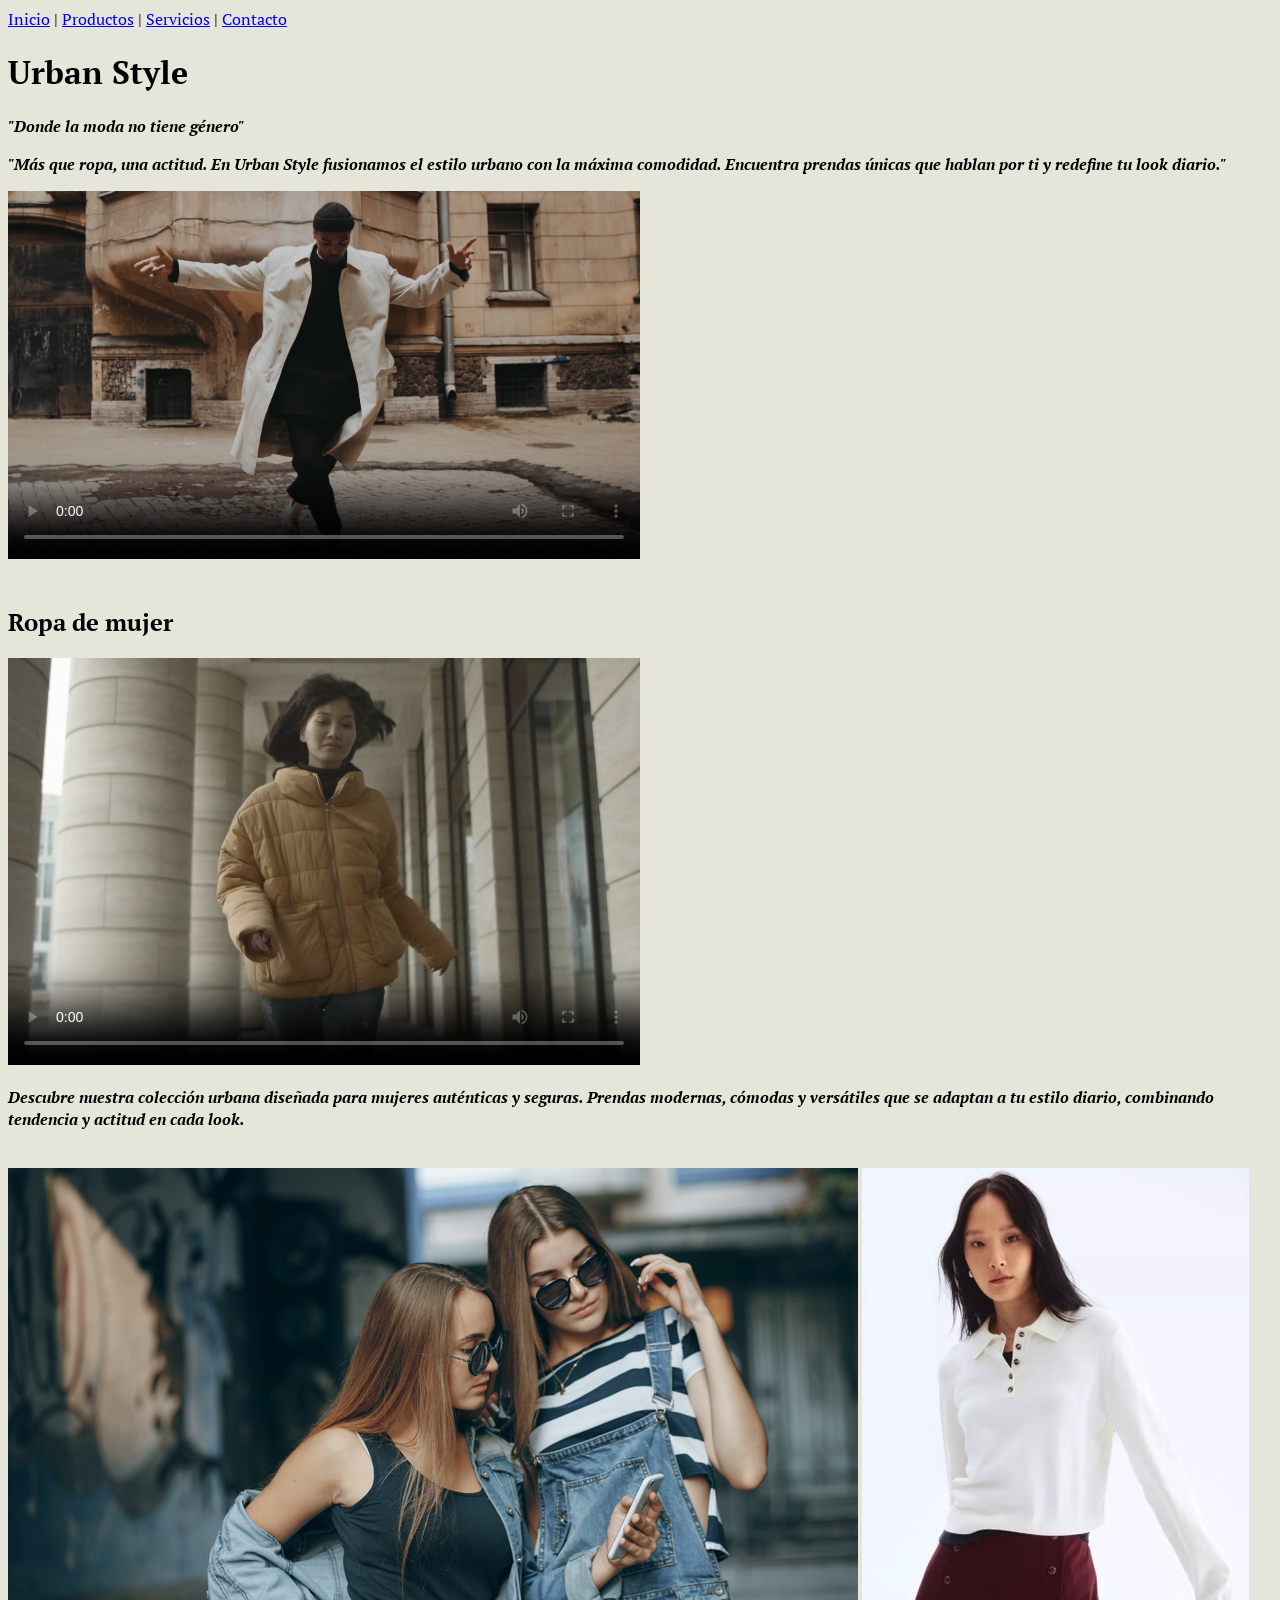
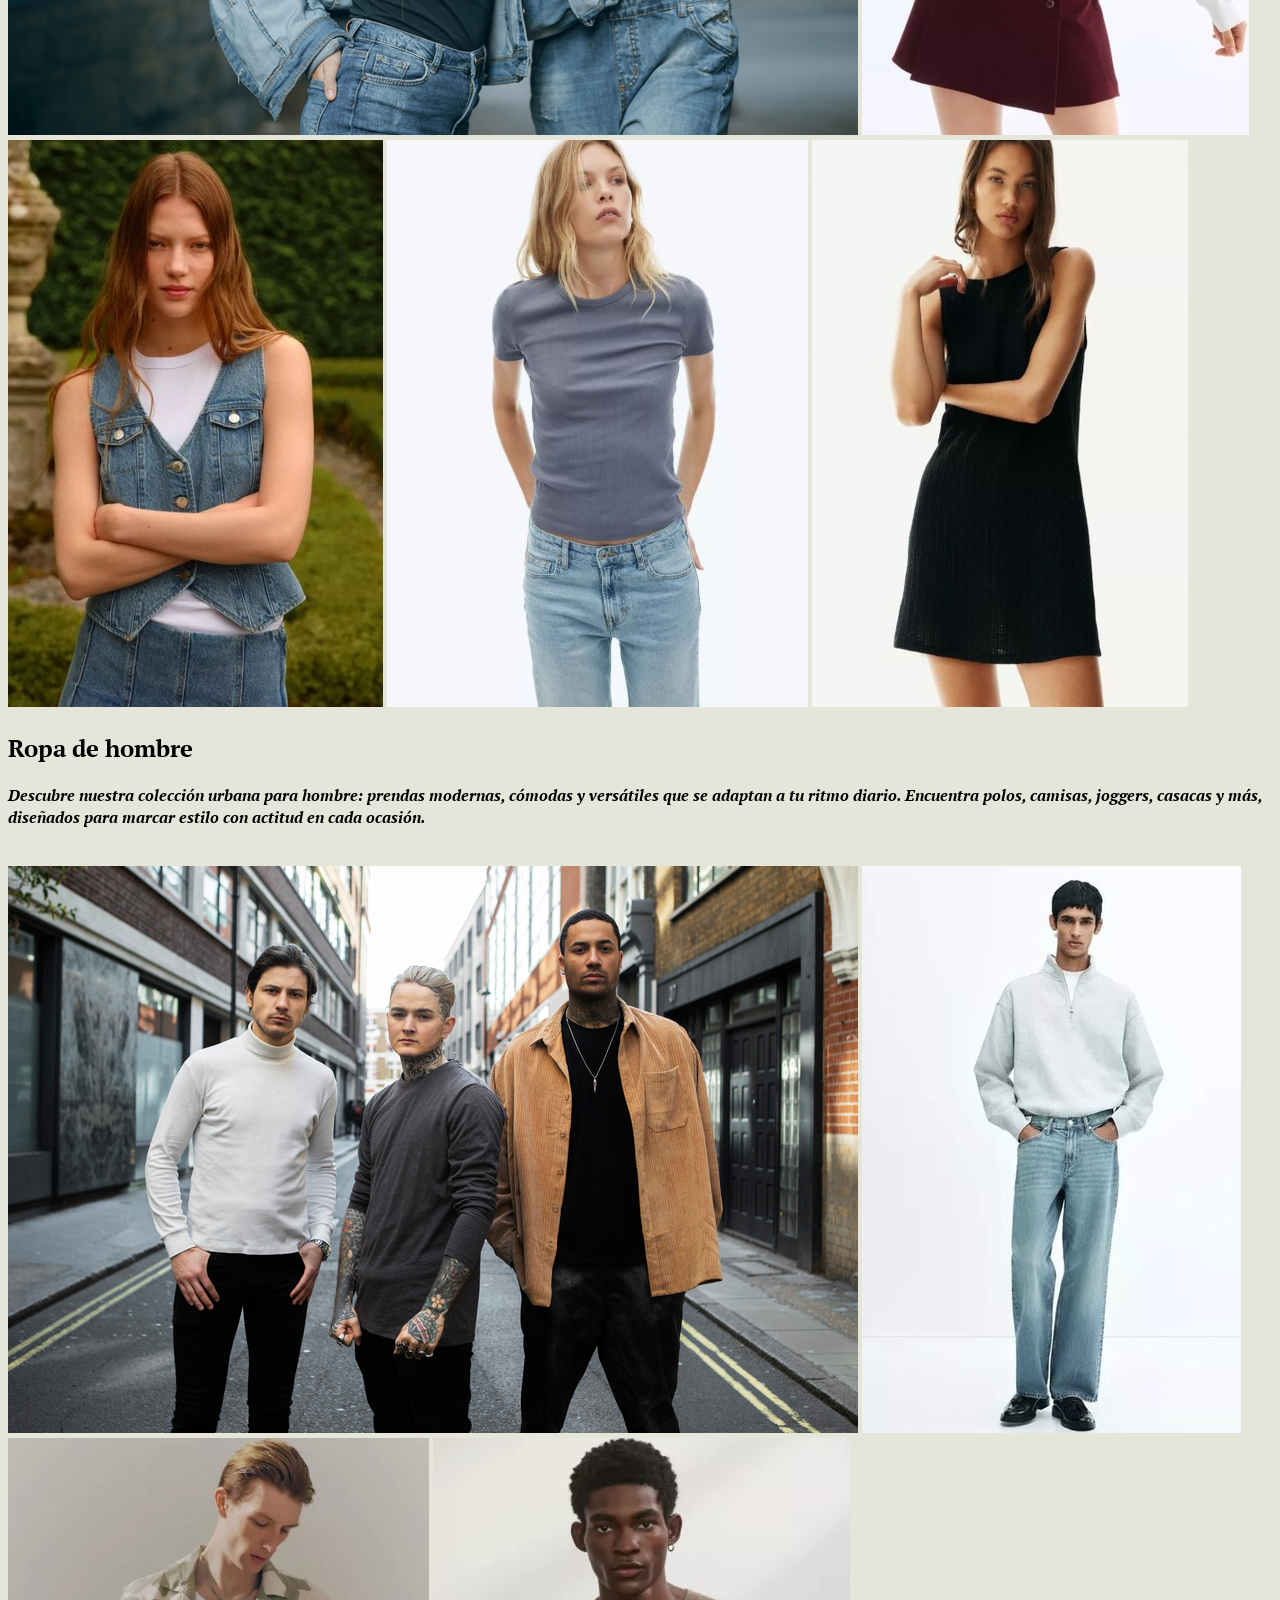
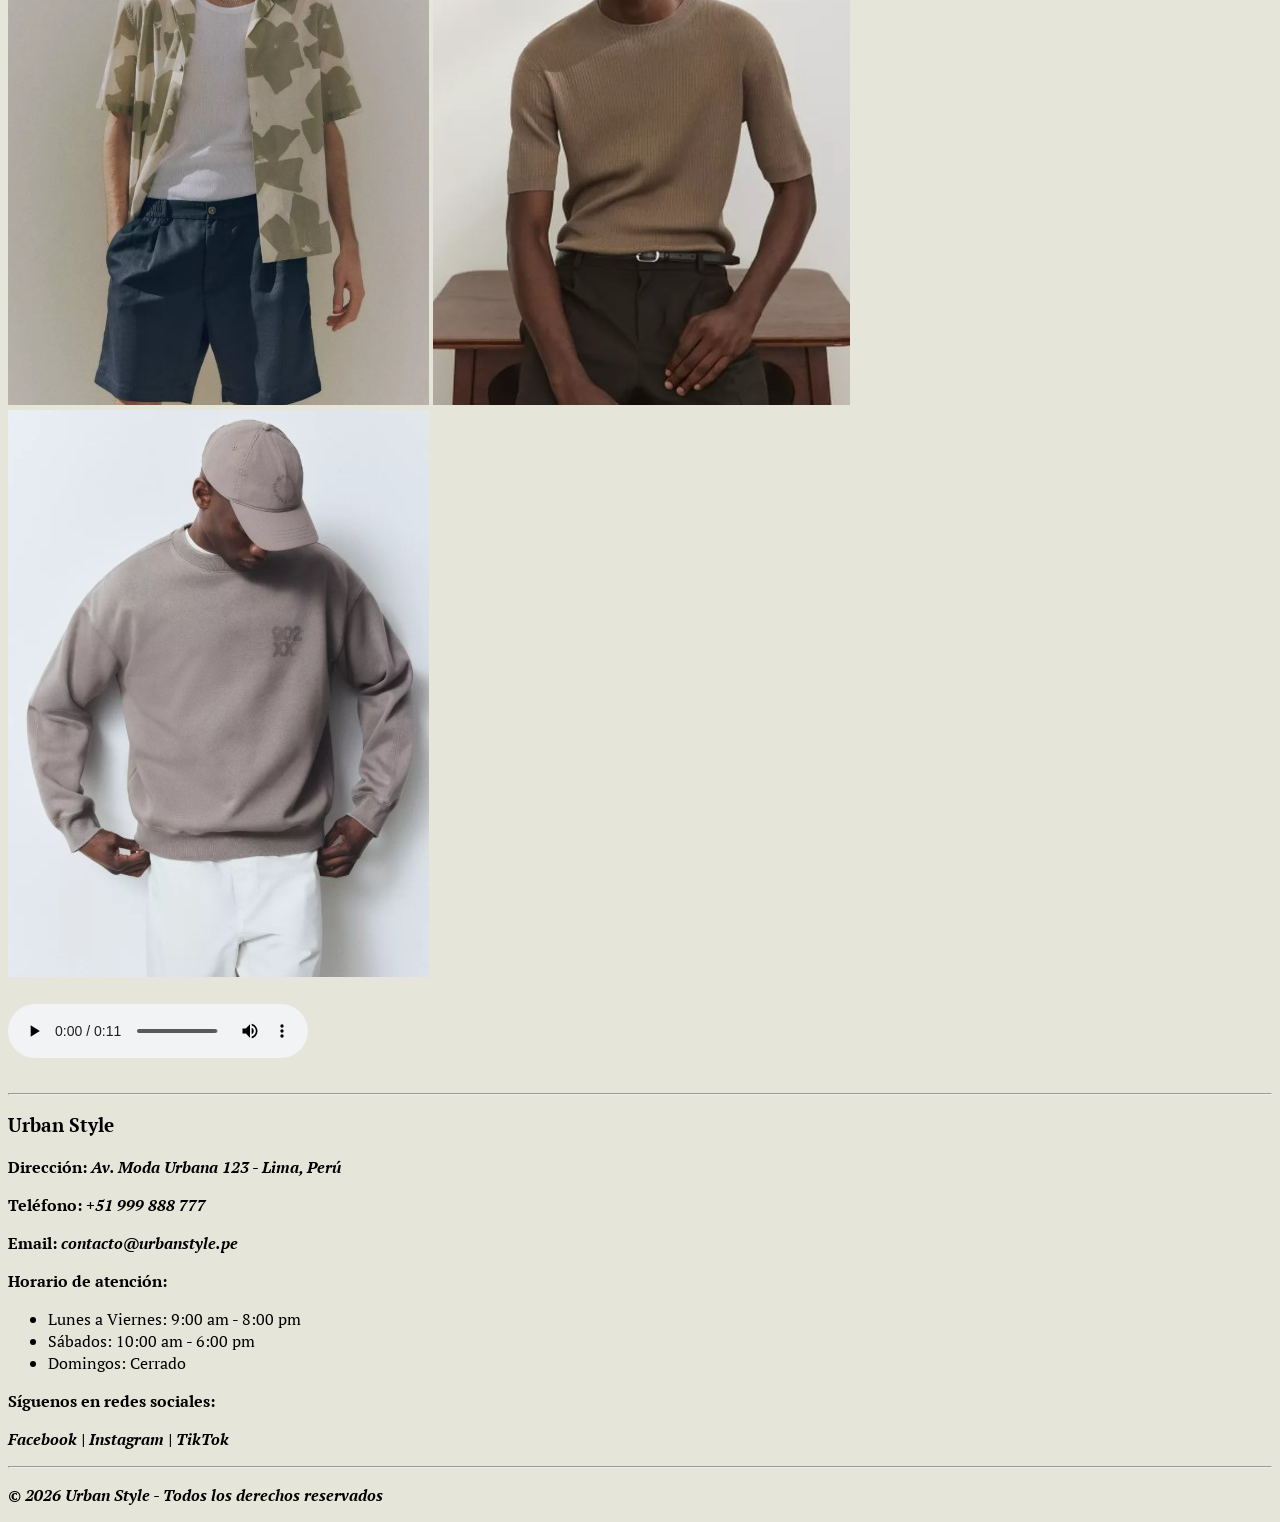
==== index.html @ 7aeea850 "primera vez que se sube todo el archivo" ====
<!doctype html>
<html lang="es">
  <head>
    <meta charset="UTF-8" />
    <meta name="viewport" content="width=device-width, initial-scale=1.0" />
    <title>Inicio</title>

    <link rel="stylesheet" href="css/styles.css" />
  </head>
  <body>
    <header>
      <a href="index.html">Inicio</a> | <a href="productos.html">Productos</a> |
      <a href="servicios.html">Servicios</a> |
      <a href="contacto.html">Contacto</a>
    </header>
    <h1>Urban Style</h1>
    <p>"Donde la moda no tiene género"</p>
    <p>
      "Más que ropa, una actitud. En Urban Style fusionamos el estilo urbano con
      la máxima comodidad. Encuentra prendas únicas que hablan por ti y redefine
      tu look diario."
    </p>
    <video
      src="video/hombre_bailando.mp4"
      controls
      autoplay
      poster="imagenes/portada.png"
      width="50%"
    ></video>
    <br />
    <br />
    <h2>Ropa de mujer</h2>
    <video
      src="video/mujer_corriendo.mp4"
      controls
      autoplay
      poster="imagenes/portadamujer.png"
      width="50%"
    ></video>
    <p>
      Descubre nuestra colección urbana diseñada para mujeres auténticas y
      seguras. Prendas modernas, cómodas y versátiles que se adaptan a tu estilo
      diario, combinando tendencia y actitud en cada look.
    </p>
    <br />
    <img src="imagenes/ropa_mujer.jpg" alt="ropa mujer" />
    <img
      src="imagenes/falda_chompa.jpeg"
      alt="mujer usando falda color guinda y chompa crema"
    />
    <img
      src="imagenes/mujer_chaleco_jeans.jpeg"
      alt="mujer usando un chaleco jeans"
    />
    <img
      src="imagenes/mujer_polo_jeans.jpeg"
      alt="mujer usando un pantalon jean y un polo basico de color acero"
    />
    <img
      src="imagenes/vestido_negro.jpeg"
      alt="mujer usando un vestido negro"
    />
    <br />
    <h2>Ropa de hombre</h2>
    <p>
      Descubre nuestra colección urbana para hombre: prendas modernas, cómodas y
      versátiles que se adaptan a tu ritmo diario. Encuentra polos, camisas,
      joggers, casacas y más, diseñados para marcar estilo con actitud en cada
      ocasión.
    </p>
    <br />
    <img src="imagenes/ropa_hombre.jpg" alt="ropa de hombre" />
    <img
      src="imagenes/hombre_ropa_azul.jpeg"
      alt="hombre visitiendo ropa jeans"
    />
    <img
      src="imagenes/hombre_short_camisa.jpeg"
      alt="hombre vistiendo short y camisa urbana"
    />
    <img
      src="imagenes/vestimenta_color_marron.jpeg"
      alt="hombre con ropa de color marron"
    />
    <img src="imagenes/hombre_gorra.jpeg" alt="hombre usando gorra" />

    <br /><br />
    <audio src="audio/audio_urbano.mpeg" controls></audio>
    <br /><br />
    <footer>
      <hr />
      <h3>Urban Style</h3>

      <p><strong>Dirección:</strong> Av. Moda Urbana 123 - Lima, Perú</p>
      <p><strong>Teléfono:</strong> +51 999 888 777</p>
      <p><strong>Email:</strong> contacto@urbanstyle.pe</p>

      <p><strong>Horario de atención:</strong></p>
      <ul>
        <li>Lunes a Viernes: 9:00 am - 8:00 pm</li>
        <li>Sábados: 10:00 am - 6:00 pm</li>
        <li>Domingos: Cerrado</li>
      </ul>

      <p><strong>Síguenos en redes sociales:</strong></p>
      <p>Facebook | Instagram | TikTok</p>

      <hr />

      <p>&copy; 2026 Urban Style - Todos los derechos reservados</p>
    </footer>
  </body>
</html>
---- css/styles.css ----
@font-face {
  font-family: "PTSerif";
  src: url("../fuentes/PTSerif-Regular.ttf") format("truetype");
  font-weight: 400;
}
@font-face {
  font-family: "PTSerif";
  src: url("../fuentes/PTSerif-Bold.ttf") format("truetype");
  font-weight: 700;
}

@font-face {
  font-family: "PTSerif";
  src: url("../fuentes/PTSerif-BoldItalic.ttf") format("truetype");
  font-weight: 300;
}
body {
  background-color: rgb(229, 230, 217);
  font-family: "PTSerif";
  font-weight: 400;
}

h1,
h2,
h3 {
  font-family: "PTSerif";
  font-weight: 700;
}
p {
  font-family: "PTSerif";
  font-weight: 300;
}
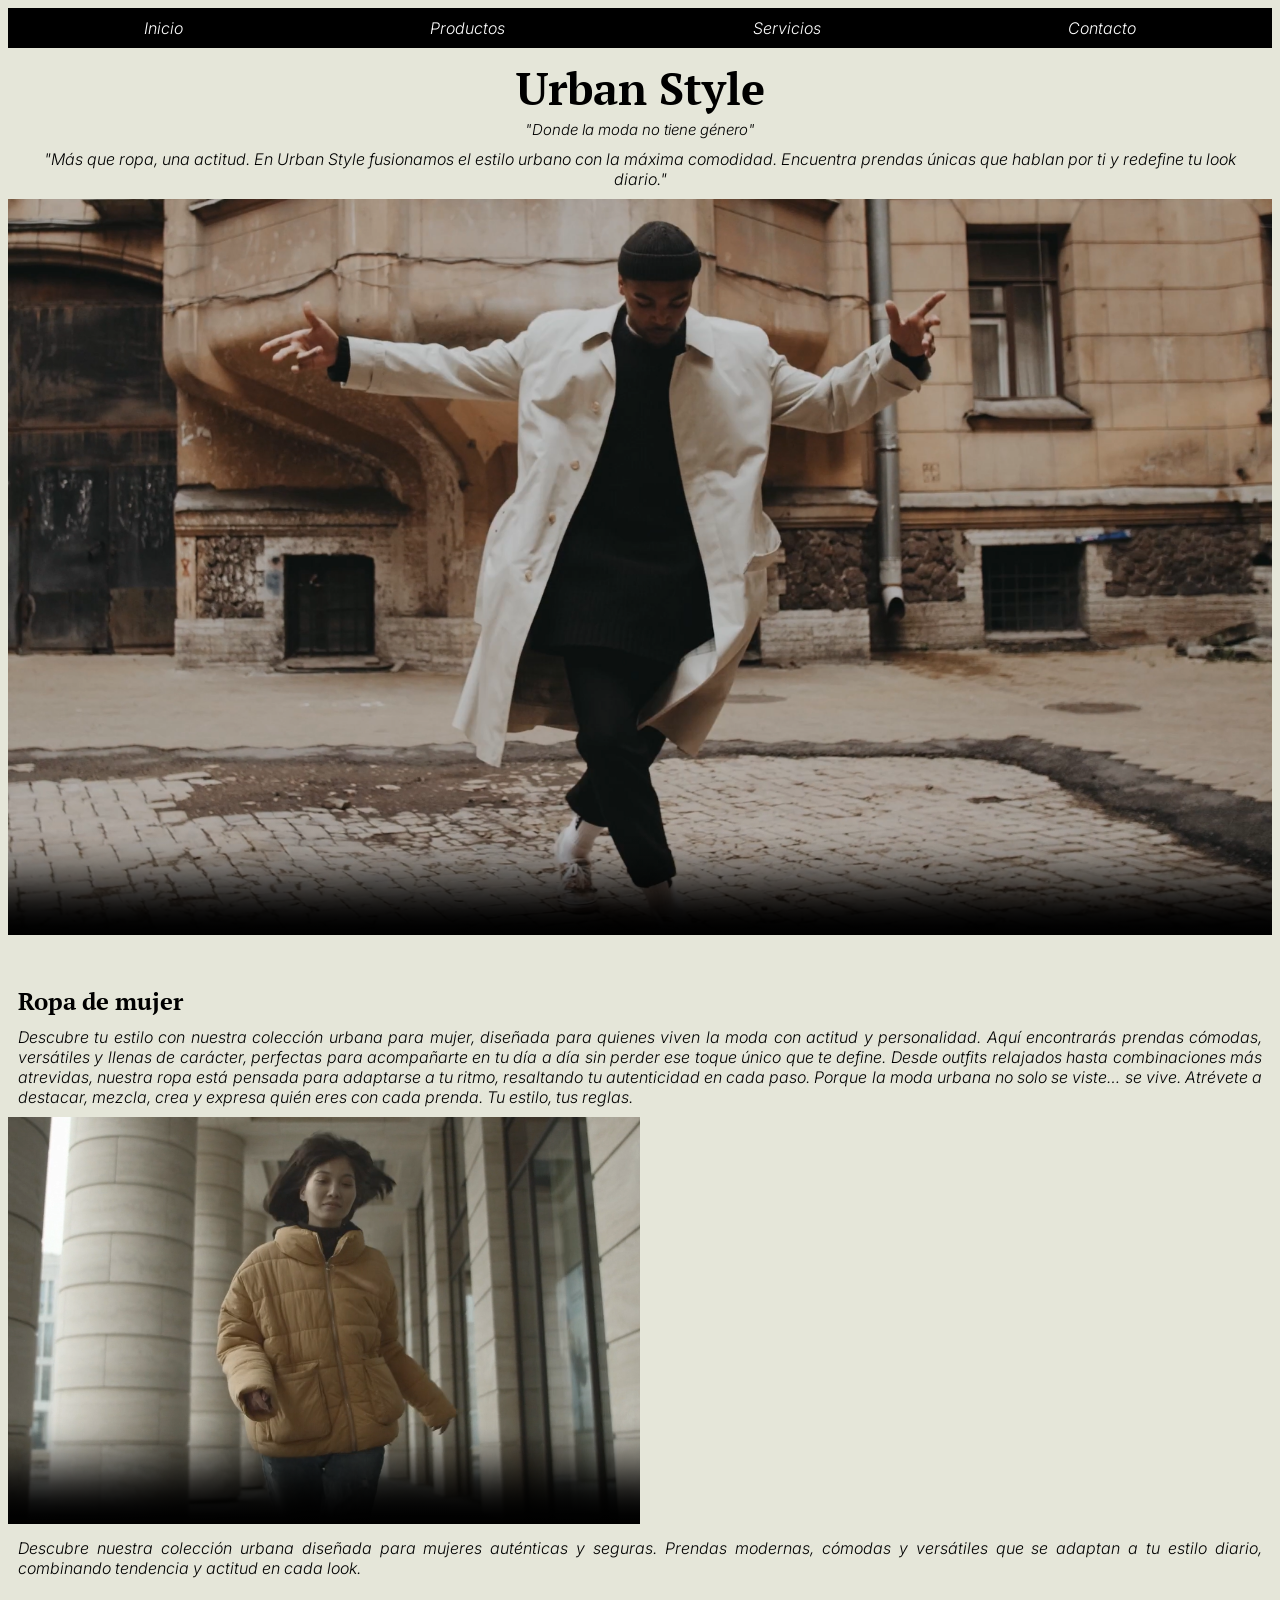
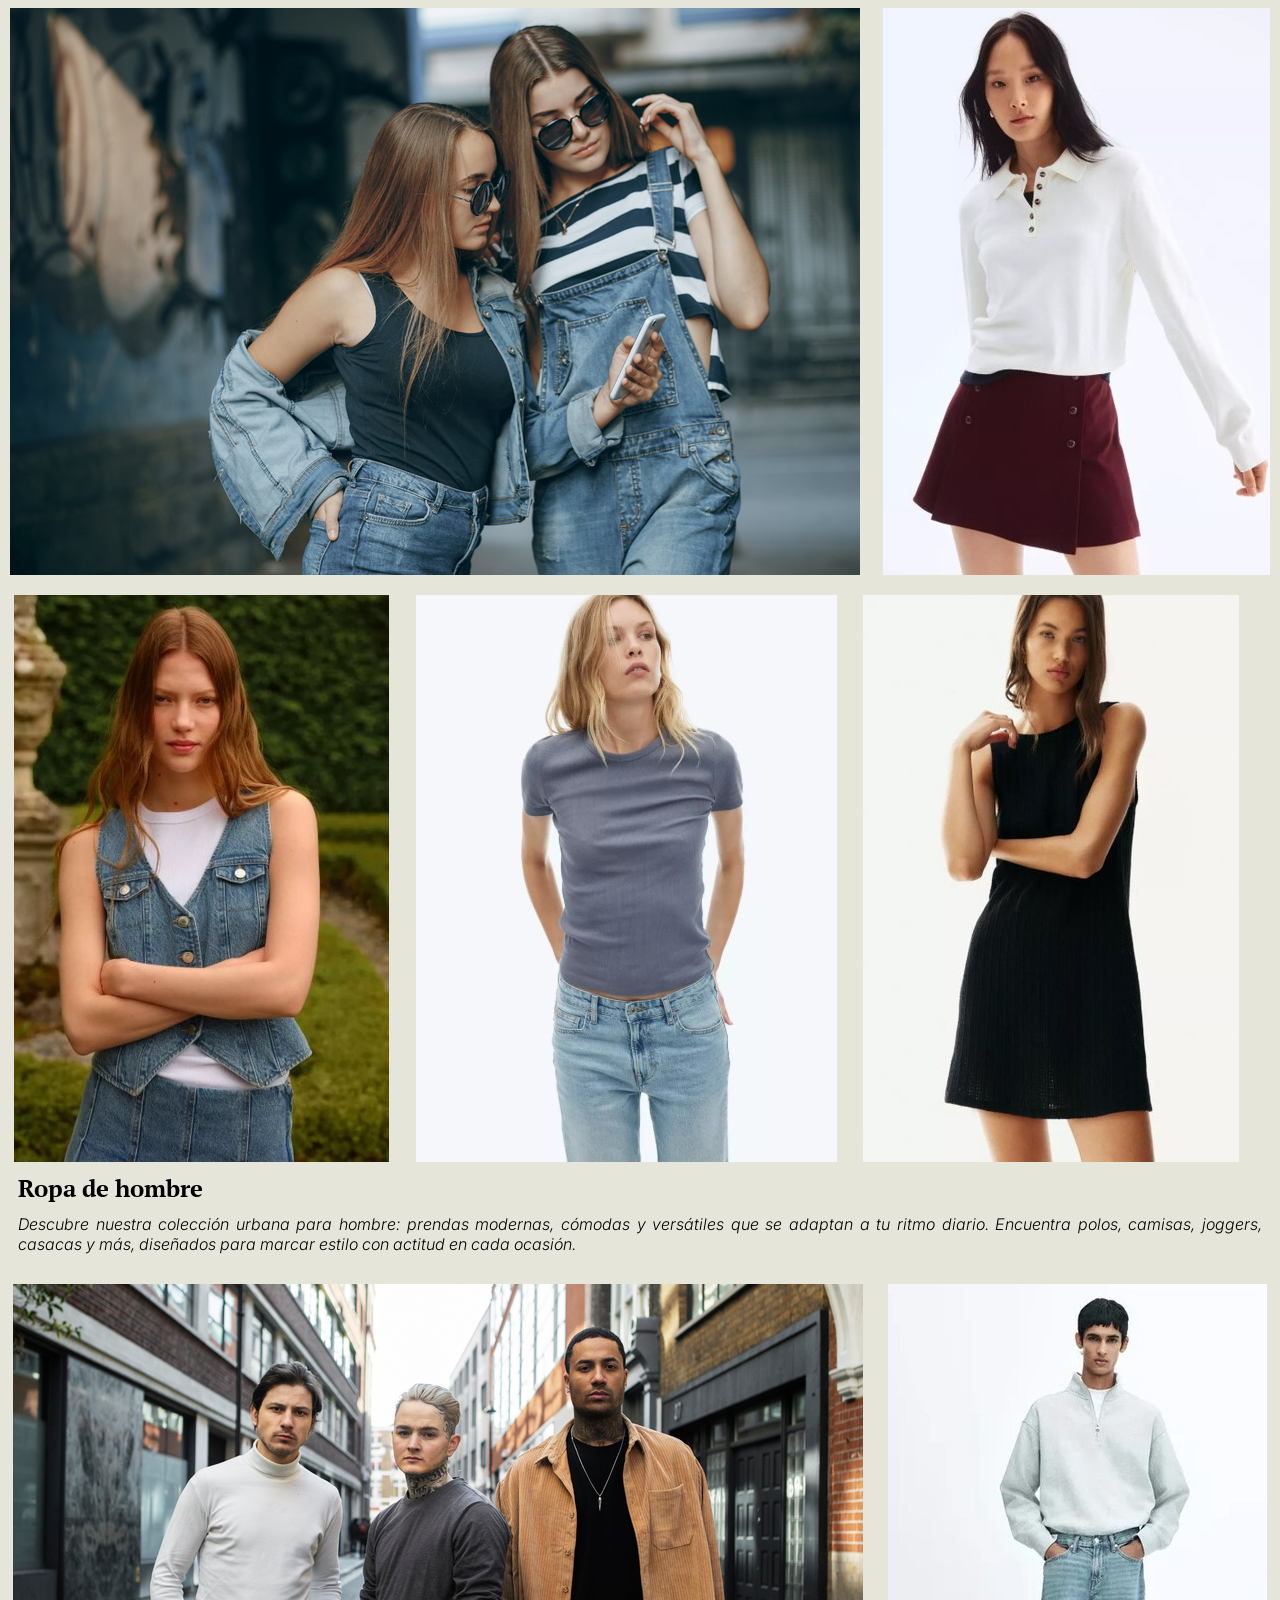
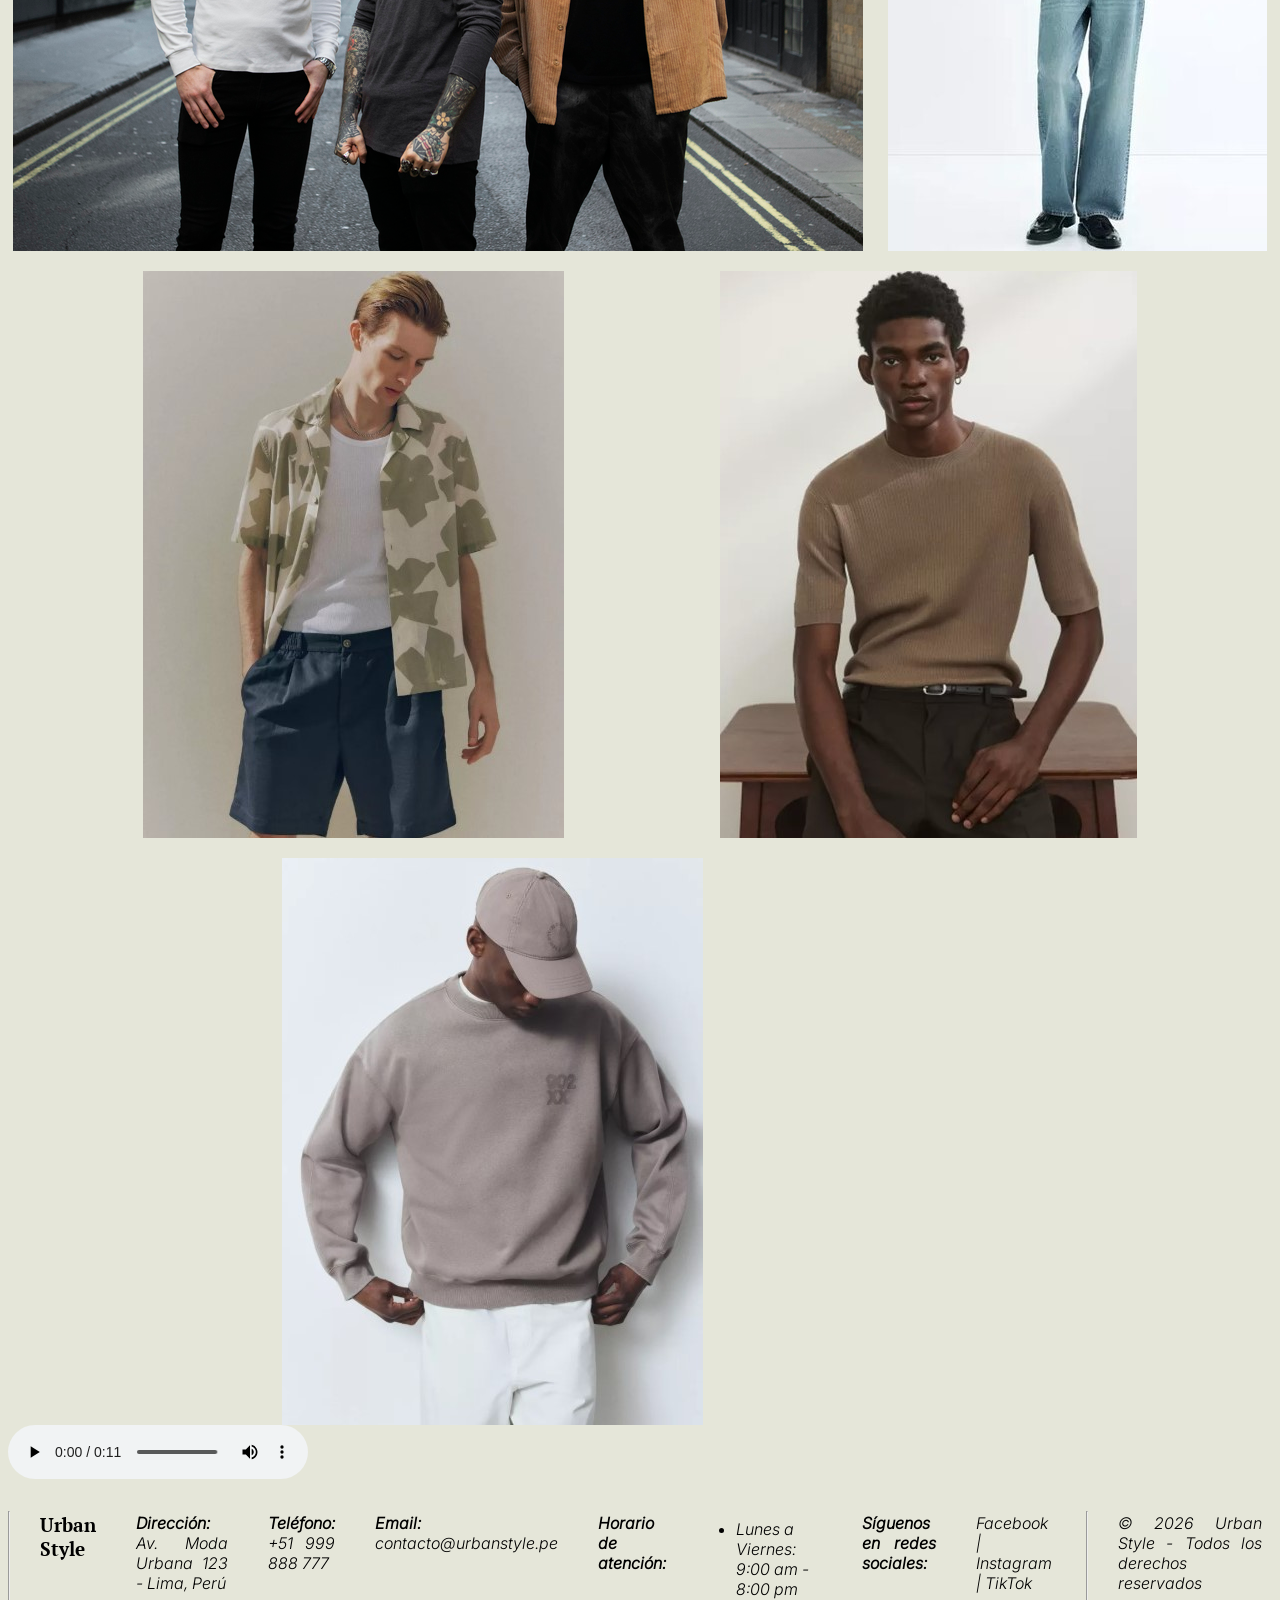
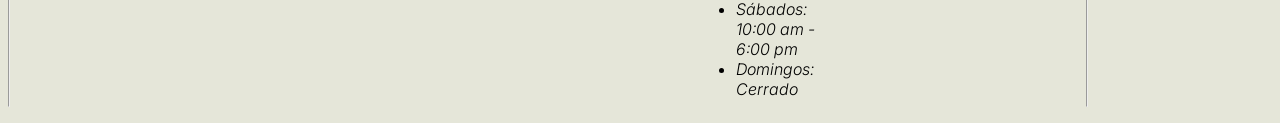
==== commit 119c7750: "modificacion de estilos" ====
--- a/index.html
+++ b/index.html
@@ -9,91 +9,121 @@
   </head>
   <body>
     <header>
-      <a href="index.html">Inicio</a> | <a href="productos.html">Productos</a> |
-      <a href="servicios.html">Servicios</a> |
-      <a href="contacto.html">Contacto</a>
+      <nav class="menu-navegacion">
+        <a href="index.html">Inicio</a> |
+        <a href="productos.html">Productos</a> |
+        <a href="servicios.html">Servicios</a> |
+        <a href="contacto.html">Contacto</a>
+      </nav>
     </header>
-    <h1>Urban Style</h1>
-    <p>"Donde la moda no tiene género"</p>
-    <p>
+    <h1 class="titulo">Urban Style</h1>
+    <p class="slogan">"Donde la moda no tiene género"</p>
+    <p class="parrafo_titulo">
       "Más que ropa, una actitud. En Urban Style fusionamos el estilo urbano con
       la máxima comodidad. Encuentra prendas únicas que hablan por ti y redefine
       tu look diario."
     </p>
     <video
+      class="video_principal"
       src="video/hombre_bailando.mp4"
       controls
       autoplay
       poster="imagenes/portada.png"
-      width="50%"
+      width="100%"
     ></video>
     <br />
     <br />
-    <h2>Ropa de mujer</h2>
-    <video
-      src="video/mujer_corriendo.mp4"
-      controls
-      autoplay
-      poster="imagenes/portadamujer.png"
-      width="50%"
-    ></video>
-    <p>
-      Descubre nuestra colección urbana diseñada para mujeres auténticas y
-      seguras. Prendas modernas, cómodas y versátiles que se adaptan a tu estilo
-      diario, combinando tendencia y actitud en cada look.
-    </p>
-    <br />
-    <img src="imagenes/ropa_mujer.jpg" alt="ropa mujer" />
-    <img
-      src="imagenes/falda_chompa.jpeg"
-      alt="mujer usando falda color guinda y chompa crema"
-    />
-    <img
-      src="imagenes/mujer_chaleco_jeans.jpeg"
-      alt="mujer usando un chaleco jeans"
-    />
-    <img
-      src="imagenes/mujer_polo_jeans.jpeg"
-      alt="mujer usando un pantalon jean y un polo basico de color acero"
-    />
-    <img
-      src="imagenes/vestido_negro.jpeg"
-      alt="mujer usando un vestido negro"
-    />
-    <br />
-    <h2>Ropa de hombre</h2>
-    <p>
-      Descubre nuestra colección urbana para hombre: prendas modernas, cómodas y
-      versátiles que se adaptan a tu ritmo diario. Encuentra polos, camisas,
-      joggers, casacas y más, diseñados para marcar estilo con actitud en cada
-      ocasión.
-    </p>
-    <br />
-    <img src="imagenes/ropa_hombre.jpg" alt="ropa de hombre" />
-    <img
-      src="imagenes/hombre_ropa_azul.jpeg"
-      alt="hombre visitiendo ropa jeans"
-    />
-    <img
-      src="imagenes/hombre_short_camisa.jpeg"
-      alt="hombre vistiendo short y camisa urbana"
-    />
-    <img
-      src="imagenes/vestimenta_color_marron.jpeg"
-      alt="hombre con ropa de color marron"
-    />
-    <img src="imagenes/hombre_gorra.jpeg" alt="hombre usando gorra" />
+    <section class="ropa-mujer">
+      <h2>Ropa de mujer</h2>
+      <p>
+        Descubre tu estilo con nuestra colección urbana para mujer, diseñada
+        para quienes viven la moda con actitud y personalidad. Aquí encontrarás
+        prendas cómodas, versátiles y llenas de carácter, perfectas para
+        acompañarte en tu día a día sin perder ese toque único que te define.
+        Desde outfits relajados hasta combinaciones más atrevidas, nuestra ropa
+        está pensada para adaptarse a tu ritmo, resaltando tu autenticidad en
+        cada paso. Porque la moda urbana no solo se viste… se vive. Atrévete a
+        destacar, mezcla, crea y expresa quién eres con cada prenda. Tu estilo,
+        tus reglas.
+      </p>
+      <video
+        class="video_nujer"
+        src="video/mujer_corriendo.mp4"
+        controls
+        autoplay
+        poster="imagenes/portadamujer.png"
+        width="50%"
+      ></video>
+      <p>
+        Descubre nuestra colección urbana diseñada para mujeres auténticas y
+        seguras. Prendas modernas, cómodas y versátiles que se adaptan a tu
+        estilo diario, combinando tendencia y actitud en cada look.
+      </p>
+      <br />
+      <section class="imagenes_mujer">
+        <img src="imagenes/ropa_mujer.jpg" alt="ropa mujer" />
+        <img
+          src="imagenes/falda_chompa.jpeg"
+          alt="mujer usando falda color guinda y chompa crema"
+        />
+        <img
+          src="imagenes/mujer_chaleco_jeans.jpeg"
+          alt="mujer usando un chaleco jeans"
+        />
+        <img
+          src="imagenes/mujer_polo_jeans.jpeg"
+          alt="mujer usando un pantalon jean y un polo basico de color acero"
+        />
+        <img
+          src="imagenes/vestido_negro.jpeg"
+          alt="mujer usando un vestido negro"
+        />
+        <br />
+      </section>
+    </section>
+    <section class="ropa-hombre">
+      <h2>Ropa de hombre</h2>
+      <p>
+        Descubre nuestra colección urbana para hombre: prendas modernas, cómodas
+        y versátiles que se adaptan a tu ritmo diario. Encuentra polos, camisas,
+        joggers, casacas y más, diseñados para marcar estilo con actitud en cada
+        ocasión.
+      </p>
+      <br />
+      <section class="imagenes_hombre">
+        <img src="imagenes/ropa_hombre.jpg" alt="ropa de hombre" />
+        <img
+          src="imagenes/hombre_ropa_azul.jpeg"
+          alt="hombre visitiendo ropa jeans"
+        />
+        <img
+          src="imagenes/hombre_short_camisa.jpeg"
+          alt="hombre vistiendo short y camisa urbana"
+        />
+        <img
+          src="imagenes/vestimenta_color_marron.jpeg"
+          alt="hombre con ropa de color marron"
+        />
+        <img src="imagenes/hombre_gorra.jpeg" alt="hombre usando gorra" />
 
-    <br /><br />
-    <audio src="audio/audio_urbano.mpeg" controls></audio>
-    <br /><br />
-    <footer>
+        <br /><br />
+      </section>
+      <audio src="audio/audio_urbano.mpeg" controls></audio>
+      <br /><br />
+    </section>
+    <footer class="pie_pagina">
       <hr />
       <h3>Urban Style</h3>
 
-      <p><strong>Dirección:</strong> Av. Moda Urbana 123 - Lima, Perú</p>
-      <p><strong>Teléfono:</strong> +51 999 888 777</p>
-      <p><strong>Email:</strong> contacto@urbanstyle.pe</p>
+      <p><strong>Dirección:</strong> <br />Av. Moda Urbana 123 - Lima, Perú</p>
+      <p>
+        <strong>Teléfono:</strong> <br />
+        +51 999 888 777
+      </p>
+      <p>
+        <strong>Email:</strong> <br />
+        contacto@urbanstyle.pe
+      </p>
 
       <p><strong>Horario de atención:</strong></p>
       <ul>
--- a/css/styles.css
+++ b/css/styles.css
@@ -1,6 +1,6 @@
 @font-face {
   font-family: "PTSerif";
-  src: url("../fuentes/PTSerif-Regular.ttf") format("truetype");
+  src: url("../fuentes/Inter-VariableFont_opsz\,wght.ttf") format("truetype");
   font-weight: 400;
 }
 @font-face {
@@ -10,13 +10,14 @@
 }
 
 @font-face {
-  font-family: "PTSerif";
-  src: url("../fuentes/PTSerif-BoldItalic.ttf") format("truetype");
+  font-family: "Inter";
+  src: url("../fuentes/Inter-Italic-VariableFont_opsz\,wght.ttf")
+    format("truetype");
   font-weight: 300;
 }
 body {
   background-color: rgb(229, 230, 217);
-  font-family: "PTSerif";
+  font-family: "Inter";
   font-weight: 400;
 }
 
@@ -25,8 +26,84 @@
 h3 {
   font-family: "PTSerif";
   font-weight: 700;
+  margin: 10px;
 }
 p {
-  font-family: "PTSerif";
+  font-family: "Inter";
   font-weight: 300;
+  text-align: justify;
+  margin: 10px;
 }
+.parrafo_titulo {
+  text-align: center;
+}
+.titulo {
+  text-align: center;
+  font-size: 45px;
+  margin-bottom: 2px;
+}
+
+.slogan {
+  text-align: center;
+  font-size: 15px;
+  margin-top: 2px;
+}
+.video_principal {
+  display: block;
+  margin: auto;
+}
+
+.menu-navegacion a:hover {
+  background-color: whitesmoke;
+  text-decoration: none;
+  color: black;
+  font-weight: bold;
+  border-radius: 4px;
+}
+
+nav {
+  width: 100%;
+  background: black;
+  display: flex;
+  justify-content: space-evenly;
+  padding: 10px 15px;
+  box-sizing: border-box;
+}
+
+nav a {
+  color: white;
+  text-decoration: none;
+}
+
+.imagenes_mujer {
+  display: flex;
+  flex-direction: row;
+  flex-wrap: wrap;
+  justify-content: space-evenly;
+  gap: 20px;
+}
+.imagenes_hombre {
+  display: flex;
+  flex-direction: row;
+  flex-wrap: wrap;
+  justify-content: space-evenly;
+  gap: 20px;
+}
+footer {
+  display: flex;
+  flex-direction: row;
+  justify-content: space-evenly;
+  gap: 20px;
+}
+.ropa_hombre {
+  display: flex;
+  flex-direction: row;
+  justify-content: space-evenly;
+  gap: 20px;
+}
+.ropa_mujer {
+  display: flex;
+  flex-direction: row;
+  justify-content: space-evenly;
+  gap: 20px;
+}
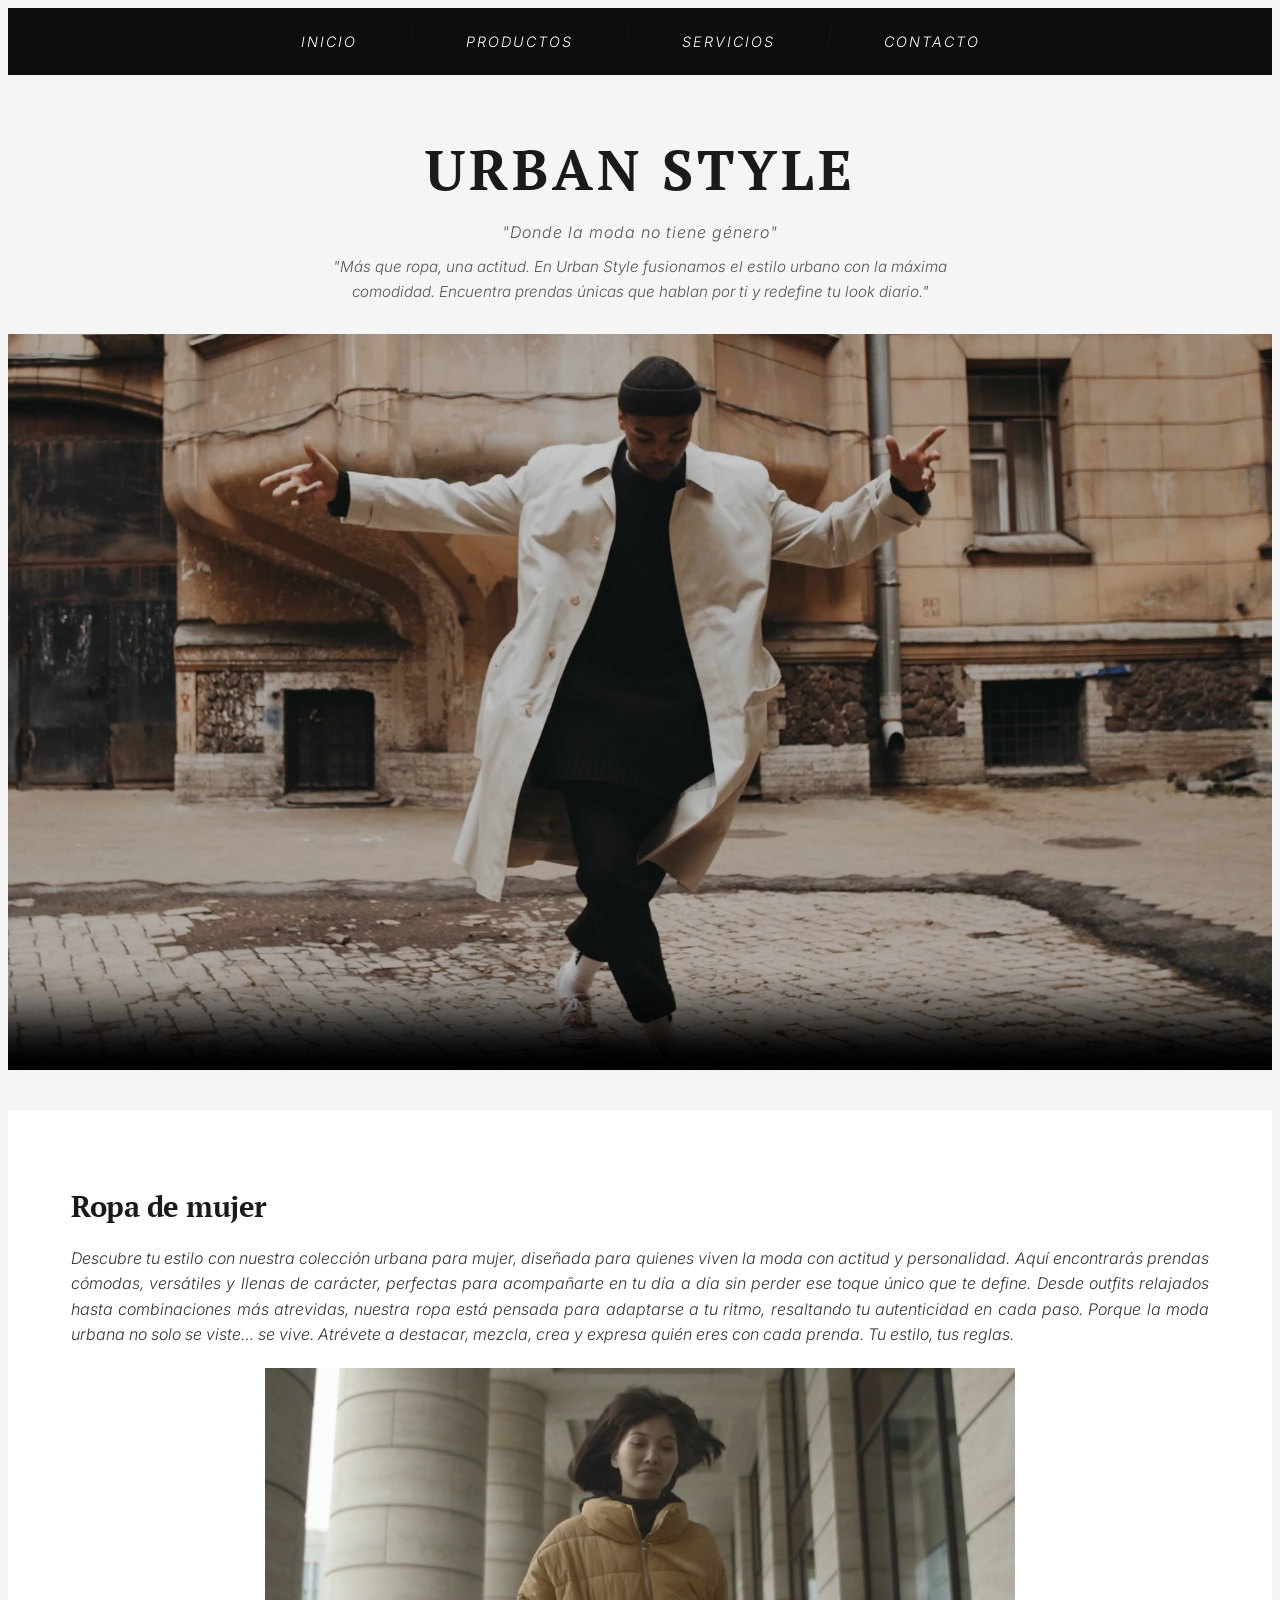
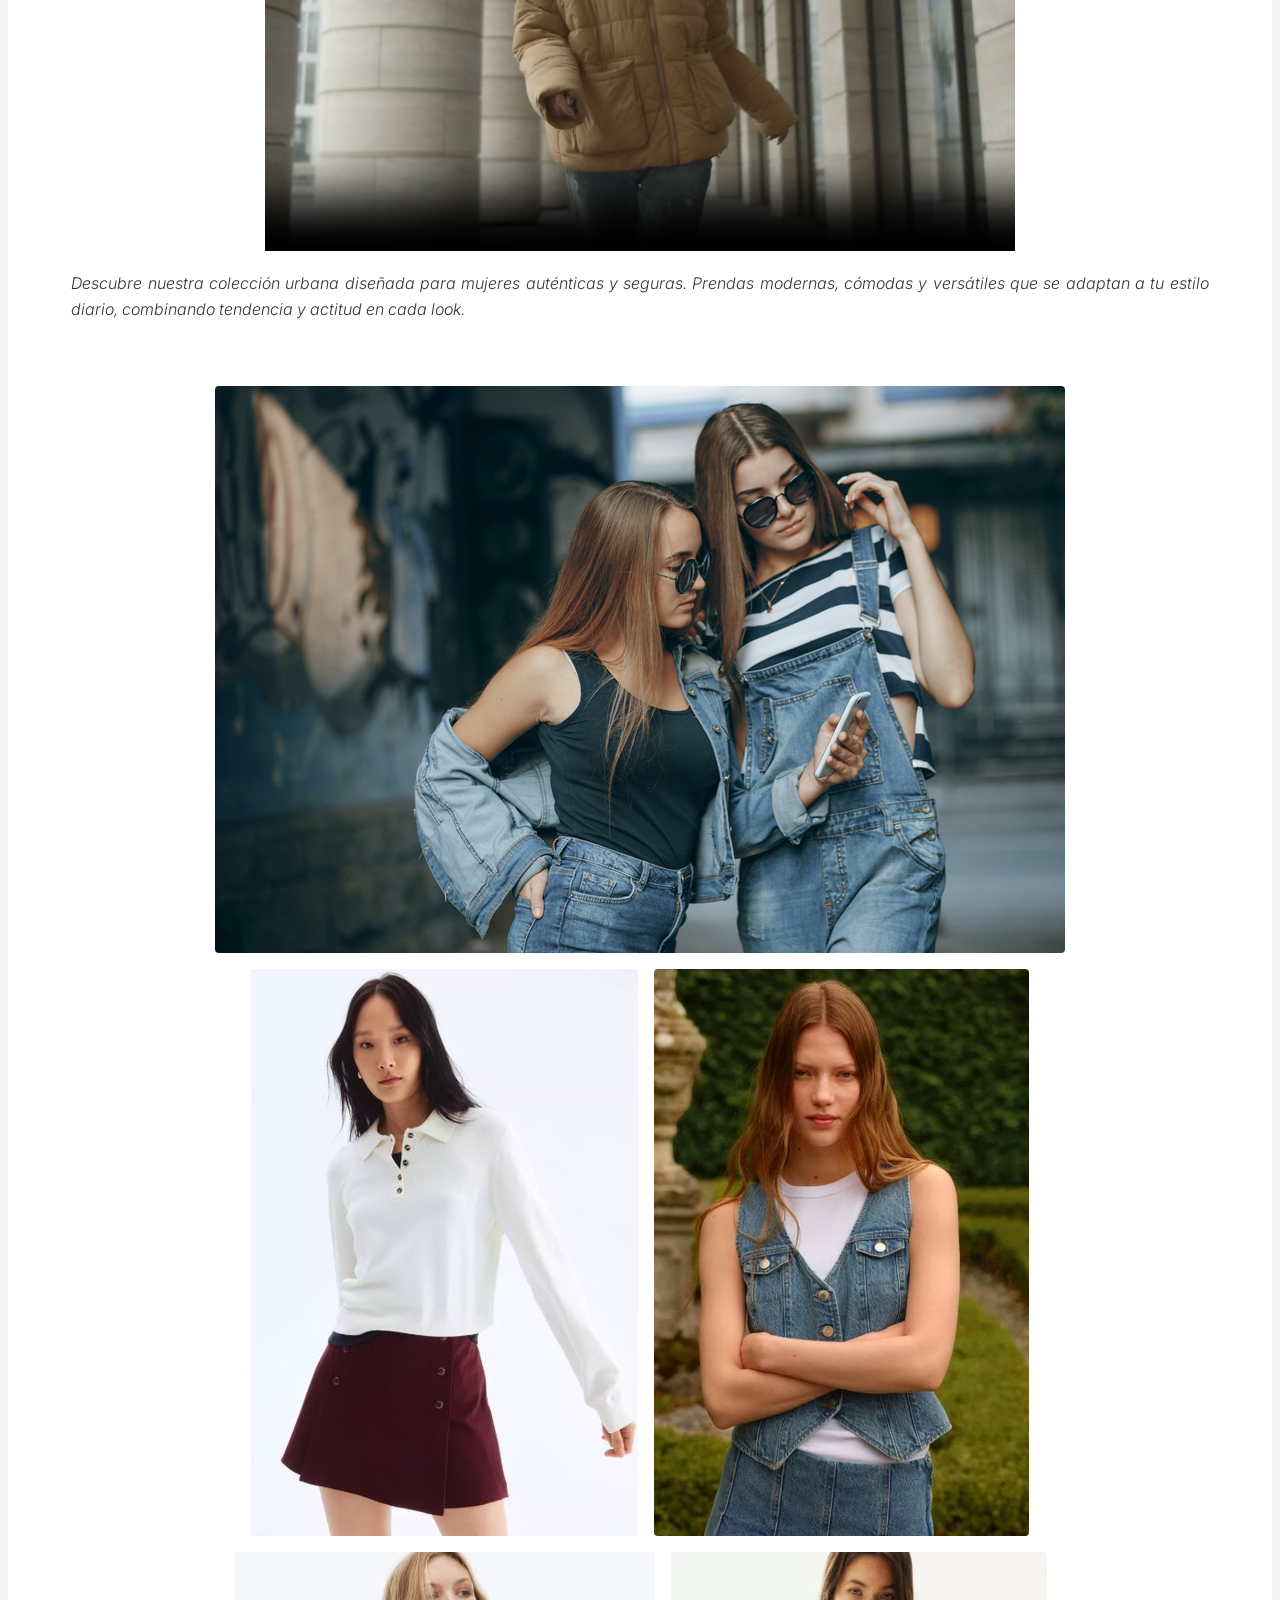
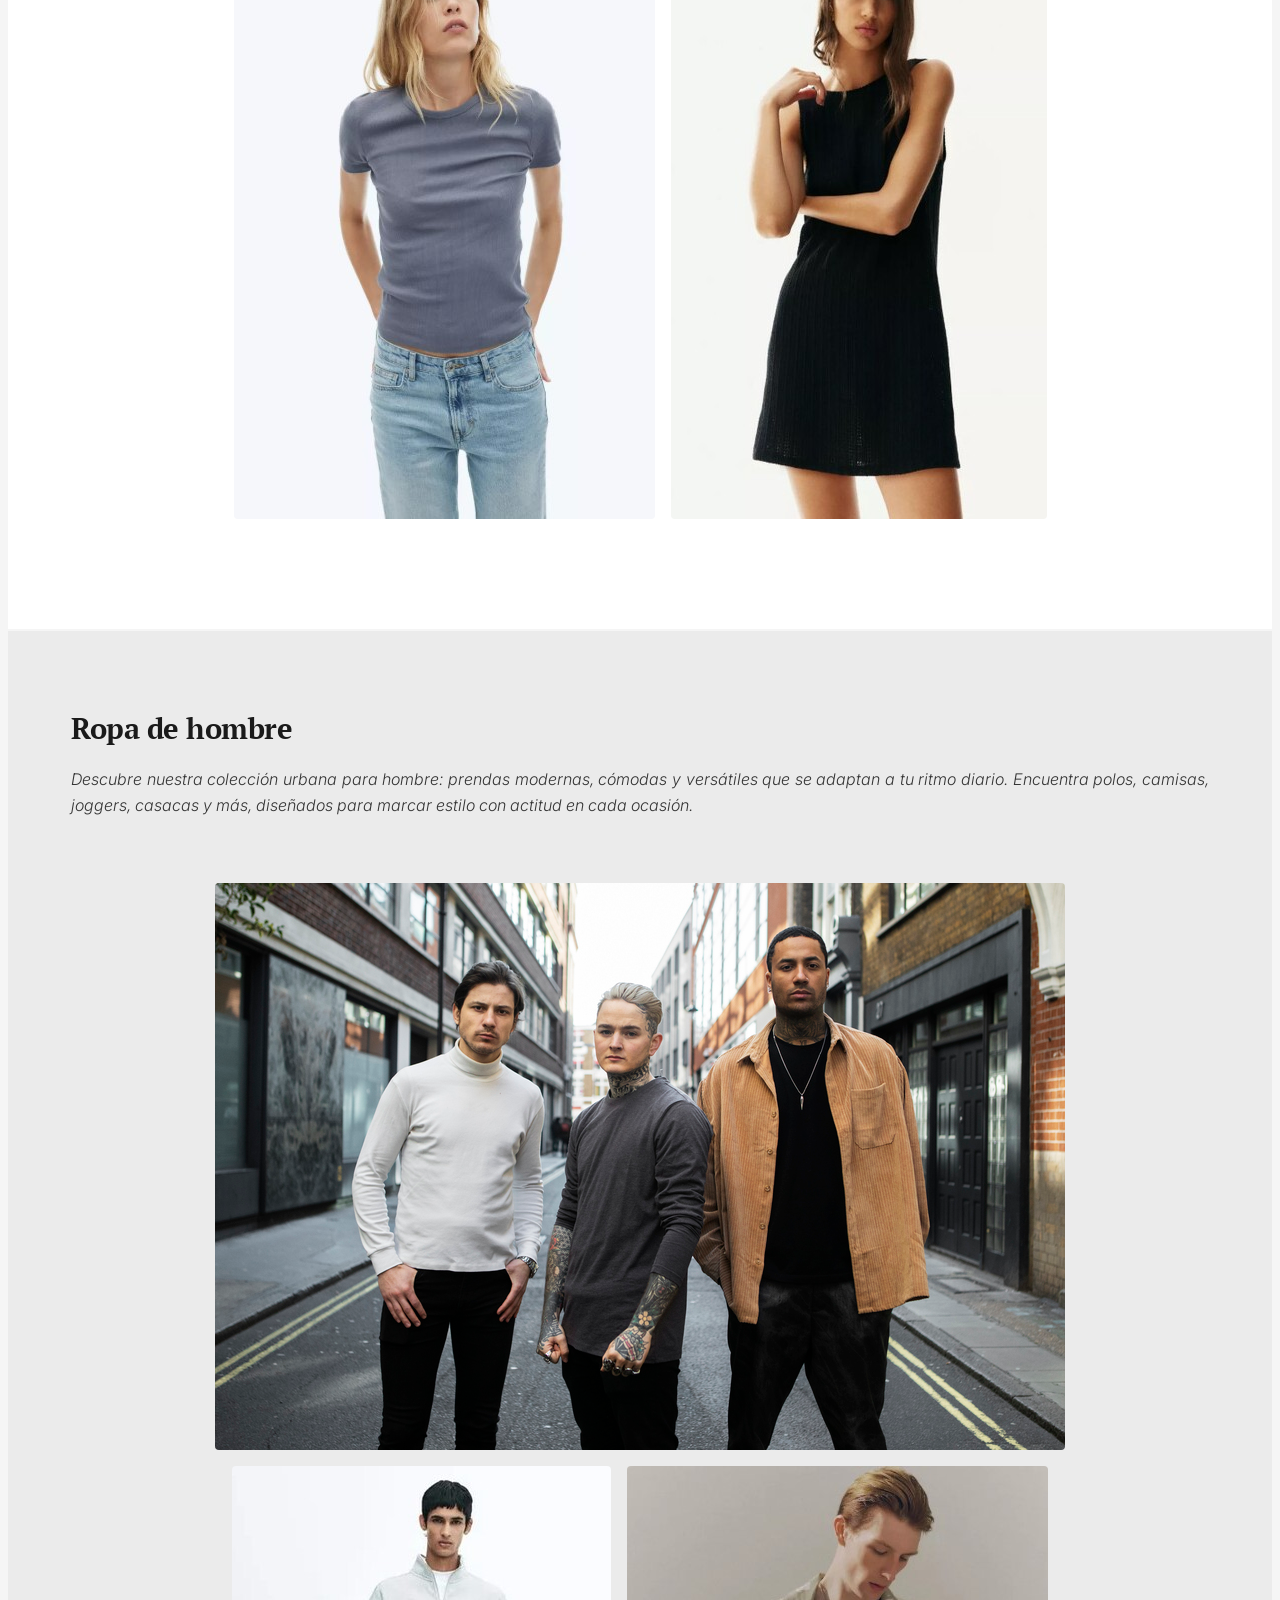
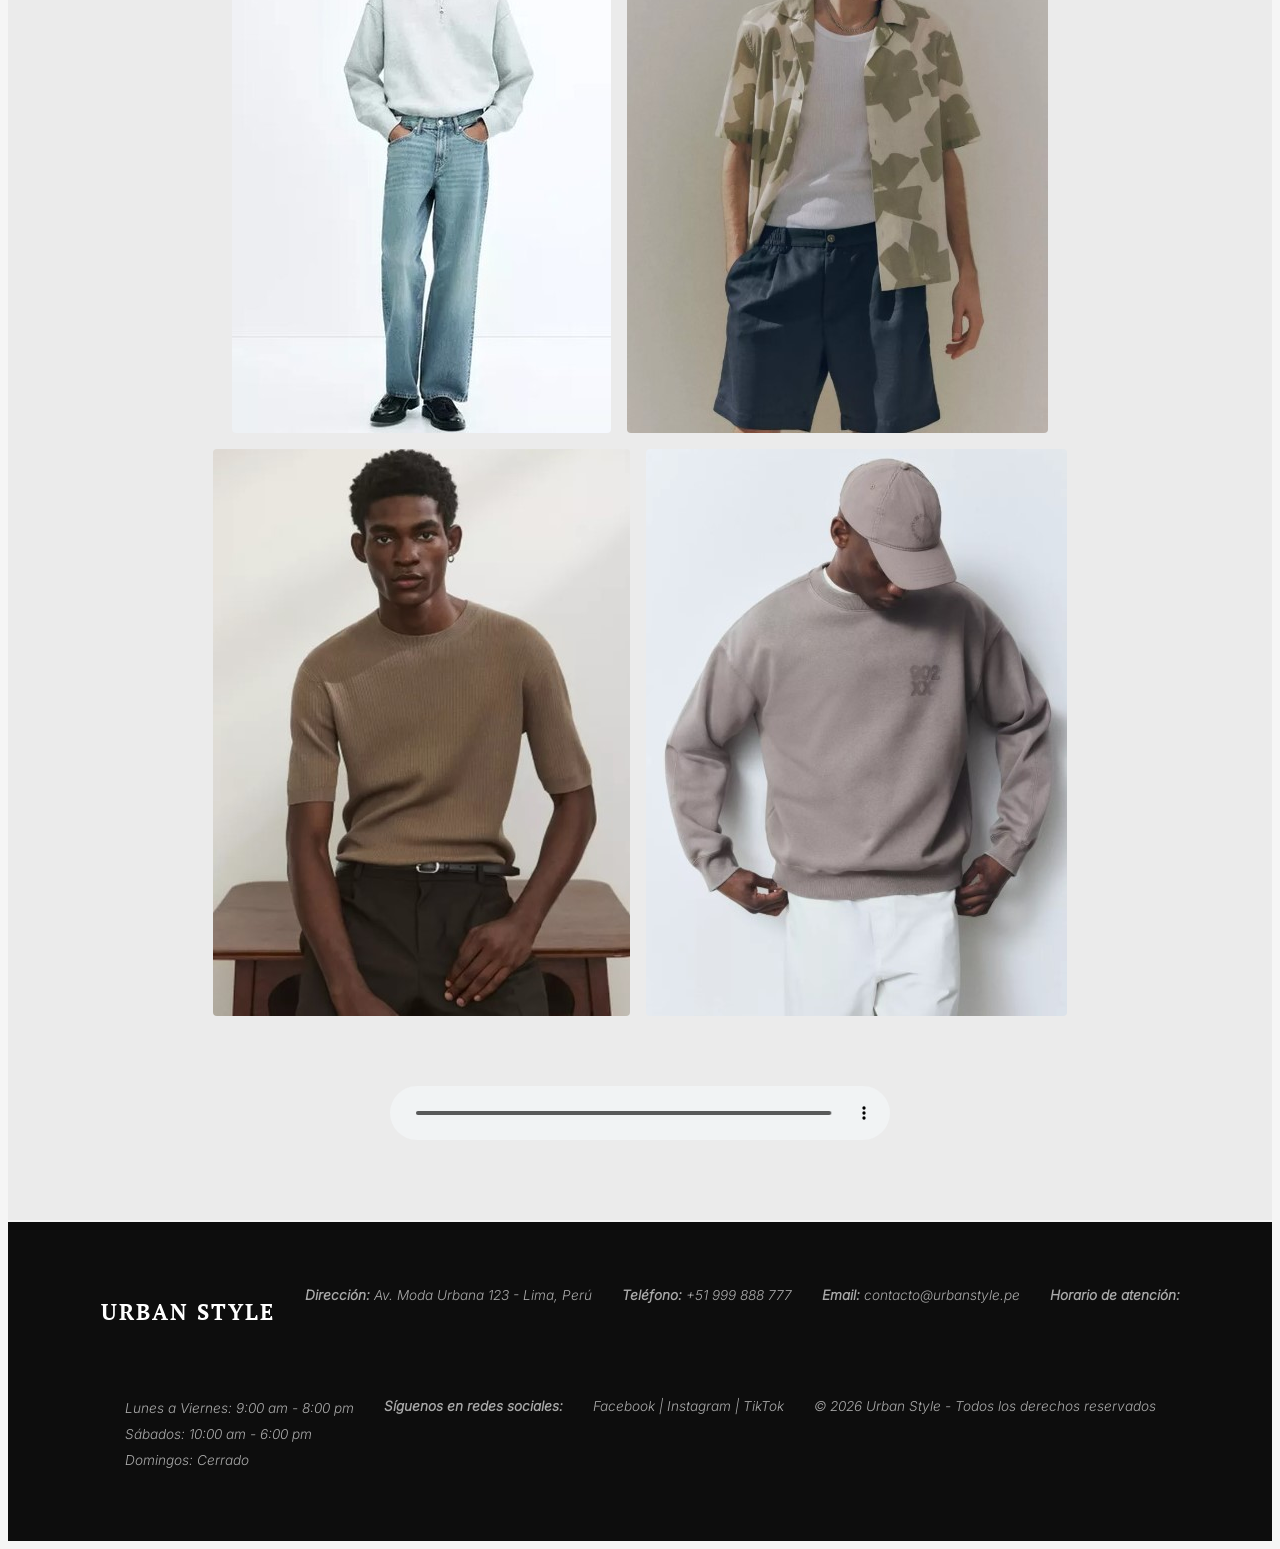
==== commit 2d7fafe9: "actualizacion" ====
--- a/index.html
+++ b/index.html
@@ -6,17 +6,22 @@
     <title>Inicio</title>
 
     <link rel="stylesheet" href="css/styles.css" />
+    <!-- cambios a revisar -->
+    <link
+      rel="stylesheet"
+      href="https://cdnjs.cloudflare.com/ajax/libs/font-awesome/6.5.0/css/all.min.css"
+    />
   </head>
   <body>
     <header>
       <nav class="menu-navegacion">
-        <a href="index.html">Inicio</a> |
-        <a href="productos.html">Productos</a> |
-        <a href="servicios.html">Servicios</a> |
-        <a href="contacto.html">Contacto</a>
+        <a href="index.html">INICIO</a> |
+        <a href="productos.html">PRODUCTOS</a> |
+        <a href="servicios.html">SERVICIOS</a> |
+        <a href="contacto.html">CONTACTO</a>
       </nav>
     </header>
-    <h1 class="titulo">Urban Style</h1>
+    <h1 class="titulo">URBAN STYLE</h1>
     <p class="slogan">"Donde la moda no tiene género"</p>
     <p class="parrafo_titulo">
       "Más que ropa, una actitud. En Urban Style fusionamos el estilo urbano con
@@ -28,11 +33,10 @@
       src="video/hombre_bailando.mp4"
       controls
       autoplay
+      muted
       poster="imagenes/portada.png"
       width="100%"
     ></video>
-    <br />
-    <br />
     <section class="ropa-mujer">
       <h2>Ropa de mujer</h2>
       <p>
@@ -51,6 +55,7 @@
         src="video/mujer_corriendo.mp4"
         controls
         autoplay
+        muted
         poster="imagenes/portadamujer.png"
         width="50%"
       ></video>
@@ -59,7 +64,6 @@
         seguras. Prendas modernas, cómodas y versátiles que se adaptan a tu
         estilo diario, combinando tendencia y actitud en cada look.
       </p>
-      <br />
       <section class="imagenes_mujer">
         <img src="imagenes/ropa_mujer.jpg" alt="ropa mujer" />
         <img
@@ -78,7 +82,6 @@
           src="imagenes/vestido_negro.jpeg"
           alt="mujer usando un vestido negro"
         />
-        <br />
       </section>
     </section>
     <section class="ropa-hombre">
@@ -89,12 +92,11 @@
         joggers, casacas y más, diseñados para marcar estilo con actitud en cada
         ocasión.
       </p>
-      <br />
       <section class="imagenes_hombre">
         <img src="imagenes/ropa_hombre.jpg" alt="ropa de hombre" />
         <img
           src="imagenes/hombre_ropa_azul.jpeg"
-          alt="hombre visitiendo ropa jeans"
+          alt="hombre vistiendo ropa jeans"
         />
         <img
           src="imagenes/hombre_short_camisa.jpeg"
@@ -105,25 +107,15 @@
           alt="hombre con ropa de color marron"
         />
         <img src="imagenes/hombre_gorra.jpeg" alt="hombre usando gorra" />
-
-        <br /><br />
       </section>
       <audio src="audio/audio_urbano.mpeg" controls></audio>
-      <br /><br />
     </section>
     <footer class="pie_pagina">
-      <hr />
-      <h3>Urban Style</h3>
+      <h3>URBAN STYLE</h3>
 
-      <p><strong>Dirección:</strong> <br />Av. Moda Urbana 123 - Lima, Perú</p>
-      <p>
-        <strong>Teléfono:</strong> <br />
-        +51 999 888 777
-      </p>
-      <p>
-        <strong>Email:</strong> <br />
-        contacto@urbanstyle.pe
-      </p>
+      <p><strong>Dirección:</strong> Av. Moda Urbana 123 - Lima, Perú</p>
+      <p><strong>Teléfono:</strong> +51 999 888 777</p>
+      <p><strong>Email:</strong> contacto@urbanstyle.pe</p>
 
       <p><strong>Horario de atención:</strong></p>
       <ul>
@@ -135,8 +127,6 @@
       <p><strong>Síguenos en redes sociales:</strong></p>
       <p>Facebook | Instagram | TikTok</p>
 
-      <hr />
-
       <p>&copy; 2026 Urban Style - Todos los derechos reservados</p>
     </footer>
   </body>
--- a/css/styles.css
+++ b/css/styles.css
@@ -16,94 +16,359 @@
   font-weight: 300;
 }
 body {
-  background-color: rgb(229, 230, 217);
-  font-family: "Inter";
+  background-color: #f5f5f5;
+  font-family: "Inter", sans-serif;
   font-weight: 400;
+  color: #1a1a1a;
+  line-height: 1.6;
 }
 
 h1,
 h2,
 h3 {
-  font-family: "PTSerif";
+  font-family: "PTSerif", serif;
   font-weight: 700;
-  margin: 10px;
-}
+  letter-spacing: -0.5px;
+}
+
+h2 {
+  font-size: 1.8rem;
+  margin-bottom: 12px;
+}
+
 p {
-  font-family: "Inter";
-  font-weight: 300;
+  font-family: "Inter", sans-serif;
+  font-weight: 400;
   text-align: justify;
-  margin: 10px;
-}
+  max-width: 100%;
+  color: #333;
+}
+
+nav {
+  width: 100%;
+  background: #0d0d0d;
+  display: flex;
+  justify-content: center;
+  gap: 40px;
+  padding: 16px 20px;
+  box-sizing: border-box;
+}
+
+nav a {
+  color: #fff;
+  text-decoration: none;
+  font-family: "Inter", sans-serif;
+  font-weight: 500;
+  font-size: 0.9rem;
+  letter-spacing: 2px;
+  padding: 6px 12px;
+}
+
+nav a:hover {
+  background-color: #fff;
+  color: #0d0d0d;
+  border-radius: 2px;
+}
+
+.titulo {
+  text-align: center;
+  font-size: 3.5rem;
+  margin: 50px 0 5px;
+  letter-spacing: 4px;
+}
+
+.slogan {
+  text-align: center;
+  font-size: 1rem;
+  font-style: italic;
+  color: #555;
+  margin: 0 0 10px;
+  letter-spacing: 1px;
+}
+
 .parrafo_titulo {
   text-align: center;
-}
-.titulo {
-  text-align: center;
-  font-size: 45px;
+  max-width: 700px;
+  margin: 0 auto 30px;
+  font-size: 0.95rem;
+  color: #555;
+  padding: 0 20px;
+}
+
+.video_principal {
+  display: block;
+  margin: 0 auto 40px;
+  max-width: 100%;
+}
+
+.video_nujer {
+  display: block;
+  margin: 20px auto;
+  max-width: 750px;
+  width: 100%;
+}
+
+section {
+  padding: 40px 5%;
+  max-width: 1200px;
+  margin: 0 auto;
+}
+
+.ropa-mujer,
+.ropa-hombre {
+  padding: 50px 5%;
+  max-width: 1200px;
+  margin: 0 auto;
+}
+
+.ropa-mujer {
+  background-color: #fff;
   margin-bottom: 2px;
 }
 
-.slogan {
-  text-align: center;
+.ropa-hombre {
+  background-color: #ebebeb;
+  margin-bottom: 2px;
+}
+
+.imagenes_mujer,
+.imagenes_hombre {
+  display: flex;
+  flex-wrap: wrap;
+  justify-content: center;
+  gap: 16px;
+  margin-top: 24px;
+  margin-bottom: 20px;
+}
+
+.imagenes_mujer img,
+.imagenes_hombre img {
+  /* width: 340px;
+  height: 420px;
+  object-fit: cover;*/
+  border-radius: 4px;
+}
+
+audio {
+  display: block;
+  margin: 30px auto;
+  width: 100%;
+  max-width: 500px;
+}
+
+.bienvenida {
+  background-color: #1a1a1a;
+  color: #fff;
+  text-align: center;
+  padding: 40px 5%;
+  margin-bottom: 10px;
+}
+
+.bienvenida p {
+  color: #ccc;
+  max-width: 700px;
+  margin: 0 auto;
+  text-align: center;
+  font-size: 1.05rem;
+}
+
+.productos {
+  text-align: center;
+  margin-bottom: 10px;
+}
+
+.productos p {
+  text-align: center;
+  margin: 0 auto 20px;
+}
+
+.buscador {
+  padding: 12px 20px;
+  width: 320px;
+  border-width: 2px;
+  border-style: solid;
+  border-color: #1a1a1a;
+  font-family: "Inter", sans-serif;
   font-size: 15px;
-  margin-top: 2px;
-}
-.video_principal {
-  display: block;
-  margin: auto;
-}
-
-.menu-navegacion a:hover {
-  background-color: whitesmoke;
-  text-decoration: none;
-  color: black;
-  font-weight: bold;
-  border-radius: 4px;
-}
-
-nav {
-  width: 100%;
-  background: black;
-  display: flex;
-  justify-content: space-evenly;
-  padding: 10px 15px;
-  box-sizing: border-box;
-}
-
-nav a {
-  color: white;
-  text-decoration: none;
-}
-
-.imagenes_mujer {
-  display: flex;
-  flex-direction: row;
+}
+
+.productos button {
+  padding: 12px 28px;
+  background-color: #1a1a1a;
+  color: #fff;
+  border-width: 2px;
+  border-style: solid;
+  border-color: #1a1a1a;
+  font-family: "Inter", sans-serif;
+  font-weight: 600;
+  font-size: 0.95rem;
+  letter-spacing: 1px;
+}
+
+.productos button:hover {
+  background-color: #fff;
+  color: #1a1a1a;
+}
+
+.categorias {
+  background-color: #fff;
+  margin-top: 10px;
+}
+
+.lista-categorias {
+  list-style: none;
+  display: flex;
   flex-wrap: wrap;
-  justify-content: space-evenly;
-  gap: 20px;
-}
-.imagenes_hombre {
-  display: flex;
-  flex-direction: row;
+  gap: 12px;
+  margin-top: 16px;
+}
+
+.lista-categorias li {
+  background-color: #1a1a1a;
+  color: #fff;
+  padding: 8px 20px;
+  font-size: 0.85rem;
+  letter-spacing: 1px;
+  border-radius: 2px;
+}
+
+.ropa_hombre,
+.ropa_mujer {
+  display: flex;
   flex-wrap: wrap;
-  justify-content: space-evenly;
-  gap: 20px;
-}
-footer {
-  display: flex;
-  flex-direction: row;
-  justify-content: space-evenly;
-  gap: 20px;
-}
-.ropa_hombre {
-  display: flex;
-  flex-direction: row;
-  justify-content: space-evenly;
-  gap: 20px;
-}
-.ropa_mujer {
-  display: flex;
-  flex-direction: row;
-  justify-content: space-evenly;
-  gap: 20px;
-}
+  justify-content: center;
+  gap: 30px;
+  padding: 20px 5%;
+  max-width: 1200px;
+  margin: 0 auto 40px;
+}
+
+.ropa_hombre article,
+.ropa_mujer article {
+  background-color: #fff;
+  border-width: 1px;
+  border-style: solid;
+  border-color: #e0e0e0;
+  padding: 0;
+  width: 300px;
+}
+
+.ropa_hombre article img,
+.ropa_mujer article img {
+  width: 100%;
+  height: 320px;
+  object-fit: cover;
+  display: block;
+}
+
+.ropa_hombre article h3,
+.ropa_mujer article h3 {
+  padding: 16px 20px 4px;
+  font-size: 1.1rem;
+}
+
+.ropa_hombre article p,
+.ropa_mujer article p {
+  padding: 0 20px;
+  font-size: 0.9rem;
+  text-align: left;
+}
+
+.boton-comprar {
+  display: block;
+  width: 90%;
+  margin: 16px auto 20px;
+  padding: 12px;
+  background-color: #1a1a1a;
+  color: #fff;
+  border: none;
+  font-family: "Inter", sans-serif;
+  font-weight: 600;
+  font-size: 0.9rem;
+  letter-spacing: 1.5px;
+}
+
+.boton-comprar:hover {
+  background-color: #333;
+}
+
+.promociones table {
+  width: 100%;
+  border-collapse: collapse;
+  margin-top: 20px;
+}
+
+.promociones th {
+  background-color: #1a1a1a;
+  color: #fff;
+  padding: 14px 16px;
+  text-align: left;
+  font-family: "Inter", sans-serif;
+  font-weight: 600;
+  font-size: 0.8rem;
+  letter-spacing: 1px;
+}
+
+.promociones td {
+  padding: 14px 16px;
+  border-bottom: 1px solid #e0e0e0;
+  font-size: 0.9rem;
+}
+
+.promociones tr:hover td {
+  background-color: #f0f0f0;
+}
+
+.opiniones {
+  background-color: #ebebeb;
+  margin-bottom: 20px;
+}
+
+.contactanos {
+  background-color: #fff;
+  margin-bottom: 40px;
+}
+
+footer,
+.pie_pagina {
+  background-color: #0d0d0d;
+  color: #ccc;
+  padding: 50px 5%;
+  display: flex;
+  flex-wrap: wrap;
+  justify-content: center;
+  gap: 30px;
+  max-width: 100%;
+}
+
+footer h3,
+.pie_pagina h3 {
+  color: #fff;
+  font-size: 1.4rem;
+  letter-spacing: 2px;
+}
+
+footer p,
+.pie_pagina p {
+  color: #aaa;
+  font-size: 0.85rem;
+  text-align: left;
+}
+
+footer ul,
+.pie_pagina ul {
+  list-style: none;
+  padding: 0;
+}
+
+footer li,
+.pie_pagina li {
+  color: #aaa;
+  font-size: 0.85rem;
+  margin-bottom: 4px;
+}
+
+footer hr,
+.pie_pagina hr {
+  display: none;
+}
